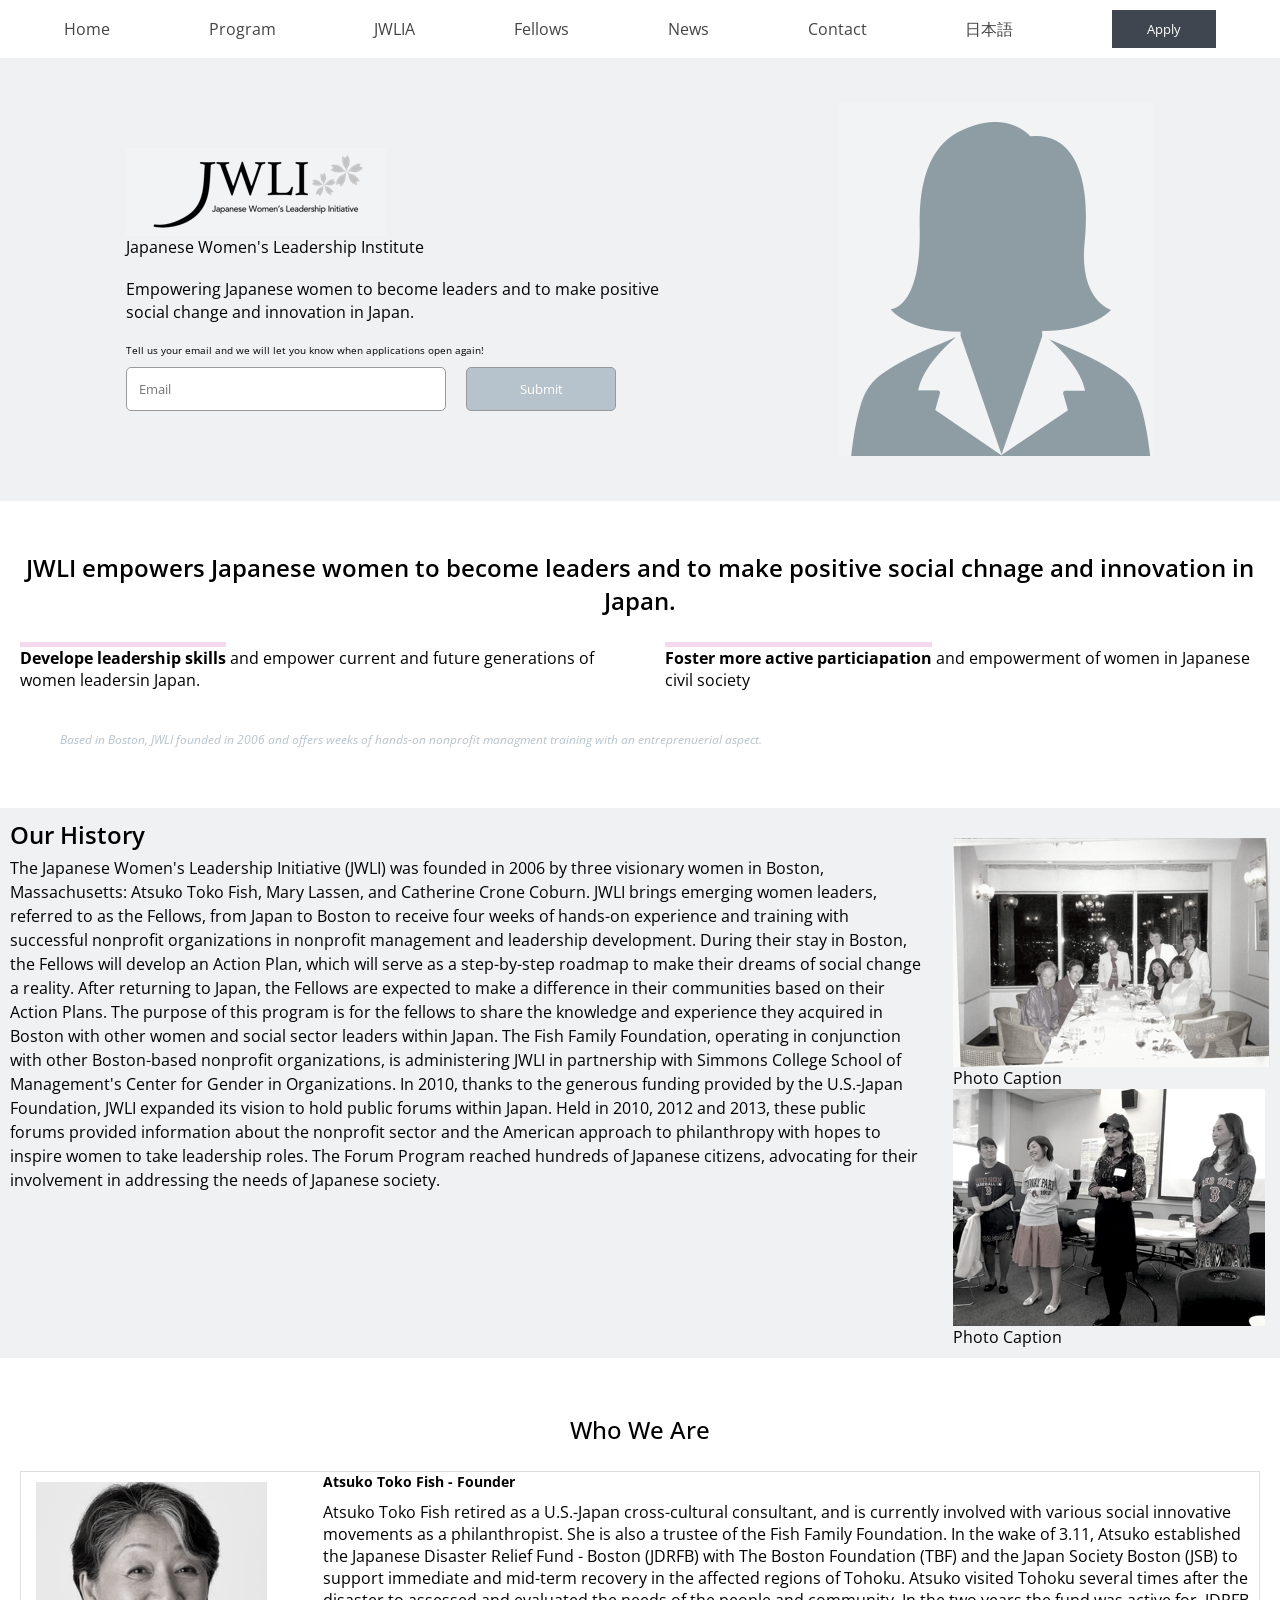
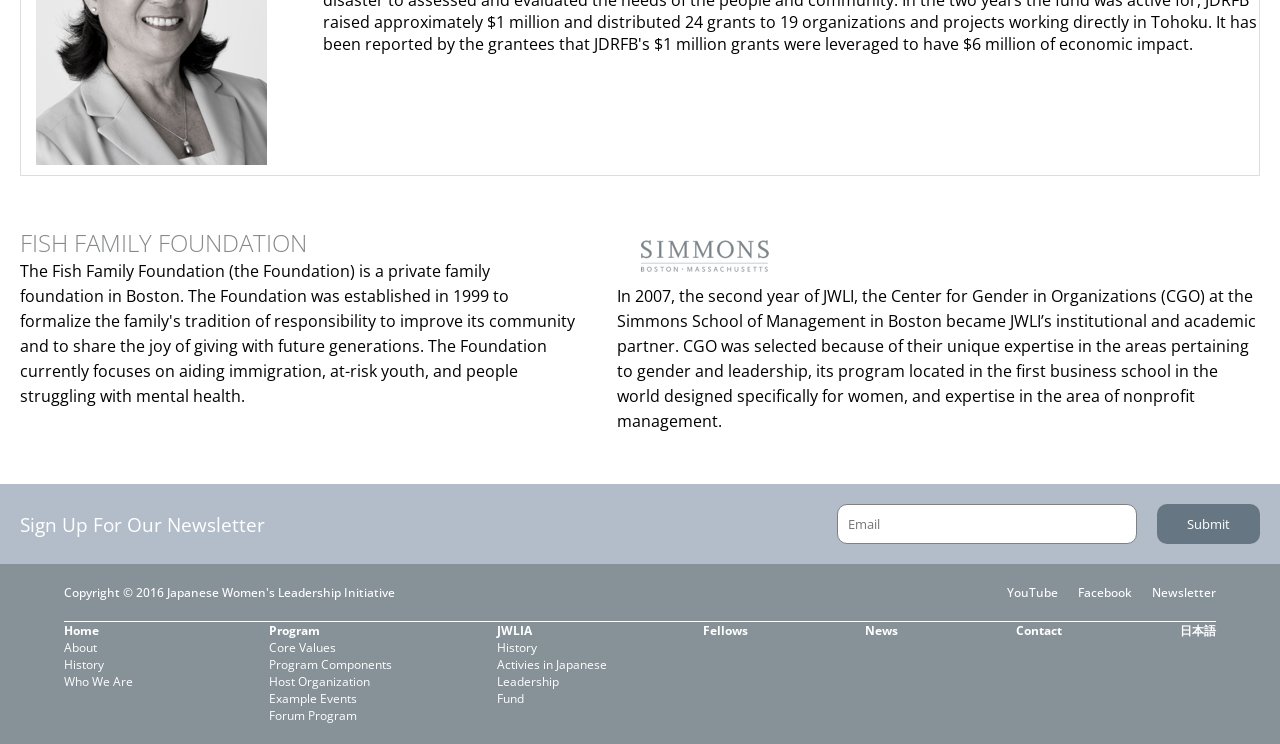
==== Jwp.html @ 887b90ca "Initial commit for Japanese Women" ====
<html lang="en">
<!DOCTYPE html>
<html lang="en">

<head>
    <meta charset="UTF-8">
    <meta name="viewport" content="width=device-width, initial-scale=1.0">
    <title>Japanese Women</title>
    <link rel="stylesheet" href="css/normalize.css">
    <link rel="stylesheet" href="jwp.css">
    <link rel="preconnect" href="https://fonts.googleapis.com">
    <link rel="preconnect" href="https://fonts.gstatic.com" crossorigin>
    <link href="https://fonts.googleapis.com/css2?family=Lilita+One&family=Nunito+Sans:ital,opsz,wght@0,6..12,200..1000;1,6..12,200..1000&family=Nunito:ital,wght@0,200..1000;1,200..1000&family=Open+Sans:ital,wght@0,300..800;1,300..800&family=Roboto:ital,wght@0,100..900;1,100..900&family=Source+Sans+3:ital,wght@0,200..900;1,200..900&family=Titan+One&display=swap"
            rel="stylesheet">
</head>

<body>
    <header>
        <nav>
            <ul>
                <li><a href="#">Home</a></li>
                <li><a href="#">Program</a></li>
                <li><a href="#">JWLIA</a></li>
                <li><a href="#">Fellows</a></li>
                <li><a href="#">News</a></li>
                <li><a href="#">Contact</a></li>
                <li><a href="#">日本語</a></li>
                <li><button type="submit">Apply</button></li>
            </ul>
        </nav>
    </header>

    <main>
        <section class="japanOne">
            <section>
                <section japOne>
                    <img src="jwli.png" alt="image of the logo">
                </section>

                <section class="japTwo">
                    <p>Japanese Women's Leadership Institute</p>
                    <p>Empowering Japanese women to become leaders and to make positive social change and innovation in
                        Japan.</p>

                    <p class="pGraph">Tell us your email and we will let you know when applications open again!</p>
                    <form>
                        <input type="email" placeholder="Email">
                        <button type="submit">Submit</button>
                    </form>
                </section>
            </section>

            <section class="japThree">
                <img src="JP-blank.png" alt="women apart of the culture">
            </section>
        </section>
    </main>
    <section class="oneSec">
        <section class="oneOfone">
            <h2>JWLI empowers Japanese women to become leaders and to make positive social chnage and innovation in
                Japan.</h2>

            <section class="oneOftwo">
                <p><span>Develope leadership skills</span> and empower current and future generations of women leadersin Japan.</p>
                <p><span>Foster more active particiapation</span> and empowerment of women in Japanese civil society</p>
            </section>
            <section class="oneOftres">
                <p>Based in Boston, JWLI founded in 2006 and offers weeks of hands-on nonprofit managment training with
                    an entreprenuerial aspect.</p>
            </section>
        </section>
    </section>
    <section class="twoSec">
            <section class="twoTwos">
                <h2>Our History</h2>
                <p>The Japanese Women's Leadership Initiative (JWLI) was founded in 2006 by three visionary women in
                    Boston, Massachusetts: Atsuko Toko Fish, Mary Lassen, and Catherine Crone Coburn. JWLI brings
                    emerging women leaders, referred to as the Fellows, from Japan to Boston to receive four weeks of
                    hands-on experience and training with successful nonprofit organizations in nonprofit management and
                    leadership development. During their stay in Boston, the Fellows will develop an Action Plan, which
                    will serve as a step-by-step roadmap to make their dreams of social change a reality. After
                    returning to Japan, the Fellows are expected to make a difference in their communities based on
                    their Action Plans. The purpose of this program is for the fellows to share the knowledge and
                    experience they acquired in Boston with other women and social sector leaders within Japan.
                    The Fish Family Foundation, operating in conjunction with other Boston-based nonprofit
                    organizations, is administering JWLI in partnership with Simmons College School of Management's
                    Center for Gender in Organizations.
                    In 2010, thanks to the generous funding provided by the U.S.-Japan Foundation, JWLI expanded its
                    vision to hold public forums within Japan. Held in 2010, 2012 and 2013, these public forums provided
                    information about the nonprofit sector and the American approach to philanthropy with hopes to
                    inspire women to take leadership roles. The Forum Program reached hundreds of Japanese citizens,
                    advocating for their involvement in addressing the needs of Japanese society.
                </p>
            </section>
            <section class="twoTrees">
                <section class="twoPics">
                    <img src="photo1-1.png" alt="Celebrating their success">
                    <p>Photo Caption</p>
                </section>
                <section class="twoPics">
                    <img src="photo2-2.png" alt="Talking about the process it took">
                    <p>Photo Caption</p>
                </section>
            </section>
    </section>
    <section class="treeSec">
        <h2>Who We Are</h2>
        <section class="sec3">
            <img src="Atsuko-Toko-Fish.png" alt="Founder, Atsuko Toko Fish">
            <section class="sec4">
                <h3>Atsuko Toko Fish - Founder</h3>
                <p>
                    Atsuko Toko Fish retired as a U.S.-Japan cross-cultural consultant, and is currently involved with
                    various social innovative movements as a philanthropist. She is also a trustee of the Fish Family
                    Foundation. In the wake of 3.11, Atsuko established the Japanese Disaster Relief Fund - Boston (JDRFB)
                    with The Boston Foundation (TBF) and the Japan Society Boston (JSB) to support immediate and mid-term
                    recovery in the affected regions of Tohoku. Atsuko visited Tohoku several times after the disaster to
                    assessed and evaluated the needs of the people and community. In the two years the fund was active for,
                    JDRFB raised approximately $1 million and distributed 24 grants to 19 organizations and projects working
                    directly in Tohoku. It has been reported by the grantees that JDRFB's $1 million grants were leveraged
                    to have $6 million of economic impact.
                </p>
            </section>
        </section>
    </section>


    <section class="fourSec">
        <section>
            <h2>FISH FAMILY FOUNDATION</h2>
            <p>The Fish Family Foundation (the Foundation) is a private family foundation in Boston. The Foundation was
                established in 1999 to formalize the family's tradition of responsibility to improve its community and
                to share the joy of giving with future generations. The Foundation currently focuses on aiding
                immigration, at-risk youth, and people struggling with mental health.</p>
        </section>
        <section>
            <img src="Simmons.png" alt="Location and place of partnership">
            <p>In 2007, the second year of JWLI, the Center for Gender in Organizations (CGO) at the Simmons School of
                Management in Boston became JWLI’s institutional and academic partner. CGO was selected because of their
                unique expertise in the areas pertaining to gender and leadership, its program located in the first
                business school in the world designed specifically for women, and expertise in the area of nonprofit
                management.</p>
        </section>
    </section>

    <footer>
        <section class="footerOne">
            <h3>Sign Up For Our Newsletter</h3>
            <form>
                <input type="email" placeholder="Email">
                <button type="submit">Submit</button>
            </form>
        </section>

        <section class="bottom">
            <section class="bottomOne">
                <p>Copyright &copy; 2016 Japanese Women's Leadership Initiative</p>
                <ul>
                    <li>YouTube</li>
                    <li>Facebook</li>
                    <li>Newsletter</li>
                </ul>
            </section>

            <section class="bottomUp">
                <ul id="oneFirst">
                    <li class="firstOnes">Home</li>
                    <li>About</li>
                    <li>History</li>
                    <li>Who We Are</li>

                </ul>

                <ul id="twoFirst">
                    <li class="firstOnes">Program</li>
                    <li>Core Values</li>
                    <li>Program Components</li>
                    <li>Host Organization</li>
                    <li>Example Events</li>
                    <li>Forum Program</li>
                </ul>

                <ul id="threeFirst">
                    <li class="firstOnes">JWLIA</li>
                    <li>History</li>
                    <li>Activies in Japanese</li>
                    <li>Leadership</li>
                    <li>Fund</li>
                </ul>

                <ul id="fourFirst">
                    <li class="firstOnes">Fellows</li>
                    <li class="firstOnes">News</li>
                    <li class="firstOnes">Contact</li>
                    <li class="firstOnes">日本語</li>
                </ul>
            </section>
        </section>
    </footer>
</body>

</html>
---- jwp.css ----
* {
    box-sizing: border-box;
    margin: 0;
    padding: 0;
    font-family: "Open Sans", sans-serif;
    clear: both; 
}


Clear fix hack .clearfix:after {
    content: ".";
    display: block;
    clear: both;
    visibility: hidden;
    line-height: 0;
    height: 0;
}

/******************************************
/* HEADER
/*******************************************/
header{ 
    height: auto; 
    clear: both;  
    height: auto; 
}
header {
    background-color: white;
    padding: 10px 0;
}

header nav {
    width: 90%;
    margin: 0 auto;
}

header ul {
    display: flex;
    align-items: center;
    justify-content: space-between;

    list-style: none;
    margin: 0;
    padding: 0;
}

header a {
    text-decoration: none;
    color: #444;
}

header button {
    background-color: #3f4650;
    color: white;
    border: none;
    padding: 10px 35px;
}

/******************************************
/* Section 2
/*******************************************/

.japanOne{
    display: flex; 
    justify-content: space-around;
    align-items: center;
    padding: 45px; 
    height: auto; 
    background: rgb(239, 241,243); 
    clear: both; 
}

.japTwo p{
    line-height: 1.4;
    max-width: 550px;
    margin-bottom: 20px;
}

.japTwo .pGraph{
    font-size: 10px; 
    margin: 5px 0; 
}

.japTwo form{
    display: flex;
    gap: 20px;
    margin-top: 10px;
}

.japTwo input {
    width: 320px;
    padding: 12px;
    border: 1px solid #9b9a9a;
    border-radius: 5px;
    
}
.japTwo button {
    width: 150px;
    padding: 12px;
    border: 1px solid #999;
    background: #b7c3cc;
    color: white;
    font-family: 14px;
    border-radius: 5px;
}
/******************************************
/* Section 3
/*******************************************/

.oneSec{
    height: auto;  
    padding: 20px; 
    clear: both; 
}
.oneOfone h2{
    font-weight: 600;
    text-align: center;
    margin: 30px 0; 
}
.oneOfTwo{
    display: flex;
    justify-content: space-between;
    gap: 50px;
}
.oneOfTwo p{
    flex: 1; ;
}
.oneOfTwo span{
    font-weight: bold;
    border-top: 5px solid rgb(246, 217, 237);
}
.oneOftres{
    display: flex; 
    font-size: 12px;
    color: #b7c3cc;
    margin: 40px; 
    font-style: italic;
}

/******************************************
/* Section 4
/*******************************************/

.twoSec{
    padding: 10px; 
    display: flex; 
     height: auto; 
    background: rgb(239, 241, 243);
    gap: 30px; 
    clear: both; 
}
.twoSec h2{
    font-weight: 600;
}
.twoTwos p{
    margin-top: 5px;
    line-height: 1.5;
}
.twoTrees{
     height: auto; 
    margin-top: 20px; 
}
/******************************************
/* Section 5
/*******************************************/

.treeSec{
    margin-top: 50px ;
    clear: both; 
    height: auto; 
}
.treeSec h2{
    padding: 5px; 
    text-align: center;
    font-weight: 500;
    margin-bottom: 20px;
}
.sec3{ 
    display: flex; 
    align-items: flex-start;
    gap: 40px; 
    height: auto;
    margin: 0 20px;
     border: 1px solid #ddd;
}
.sec4 h3{
    margin-bottom: 10px;
    font-size: 14px;
}
.sec p{
    font-size: 10px;
    font-weight: lighter;
}
.sec3 img {
    padding: 10px 15px;
}

/******************************************
/* Section 6
/*******************************************/

.fourSec{ 
    display: flex; 
    margin: 30px 0; 
    height: auto; 
    gap: 40px; 
    padding: 20px; 
}
.fourSec h2{
    color: rgb(134, 137, 139); 
    font-weight: lighter;
}
.fourSec p{
    line-height: 25px;
}

/******************************************
/* Footer
/*******************************************/
footer{
    height: auto; 
}
.footerOne{
    text-align: center;
    padding: 35px 0;
    display: flex; 
    padding: 20px; 
    background: rgb(179, 189, 201);
    color: white;  
}

.footerOne h3{
    font-weight: 400;
    width: 40%; 
    display: flex; 
    align-items: center; 
}
.footerOne form{
    justify-content: right;
    display: flex;
    gap: 20px;
    width: 60%;  
}
.footerOne input {
    width: 300px;
    padding: 10px;
    border: none;
    border-radius: 10px;
    border: 1px solid gray; 
}
.footerOne button {
    padding: 10px 30px;
    border: none;
    background-color: #667783;
    color: white;
    border-radius: 10px;
    text-align: center;
}
.bottom{
    background: rgb(135, 145, 152);
    color: white;
    padding: 20px 5%;
    text-align: center;
}
.bottomOne{
    border-bottom: 1px solid white; 
    display: flex; 
    padding-bottom: 20px 
}
.bottomOne ul{ 
    display: flex;  
    width: 50%; 
    list-style: none;
    justify-content: flex-end;
    gap: 20px;
    font-size: 12px;
    font-weight: 500;
}
.bottomOne p{
    display: flex;
    width: 50%; 
    font-size: 12px;
    font-weight: 500; 
    justify-content: flex-start;
}
.bottomUp{
    display: flex; 
}
.bottomUp ul{
    list-style: none;
    font-size: 12px;
}
#oneFirst{ 
    width: 18%;
    display: flex; 
    flex-direction: column; 
    align-items: flex-start; 
}
#twoFirst{
    width: 20%;
    display: flex; 
    flex-direction: column; 
    align-items: flex-start; 
}
#threeFirst{
    width: 18%;
    display: flex; 
    flex-direction: column; 
    align-items: flex-start; 
}
#fourFirst{
    width: 45%; 
    display: flex; 
    justify-content: space-between;
}
.firstOnes{
    font-weight: bold;
}


/******************************************
/* MEDIA Queries
/*******************************************/

@media screen and (max-width: 1024px) {
    main{
        font-size: 10px;
    }
   header, .oneSec, .twoSec, .treeSec, .fourSec, .footerOne{
        background: pink;
    }
}

@media screen and (max-width: 768px) {

   header {
        height: auto;
    }

    header ul {
        flex-wrap: wrap;
        gap: 15px;
    }
    header {
        height: auto;
    }

    header ul {
        flex-wrap: wrap;
        gap: 15px;
    }
    header, .oneSec, .twoSec, .treeSec, .fourSec, .footerOne{
        background: rgb(183, 94, 183);
    }

}

@media screen and (max-width: 600px) {

    header {
        height: auto;
        padding: 15px;
    }

    header nav {
        width: 100%;
    }

    header ul {
        flex-direction: column;
        align-items: flex-start;
        gap: 12px;
    }

    header button {
        padding: 8px 20px;
    }
    header, .oneSec, .twoSec, .treeSec, .fourSec, .footerOne{
        background: rgb(111, 190, 205);
}
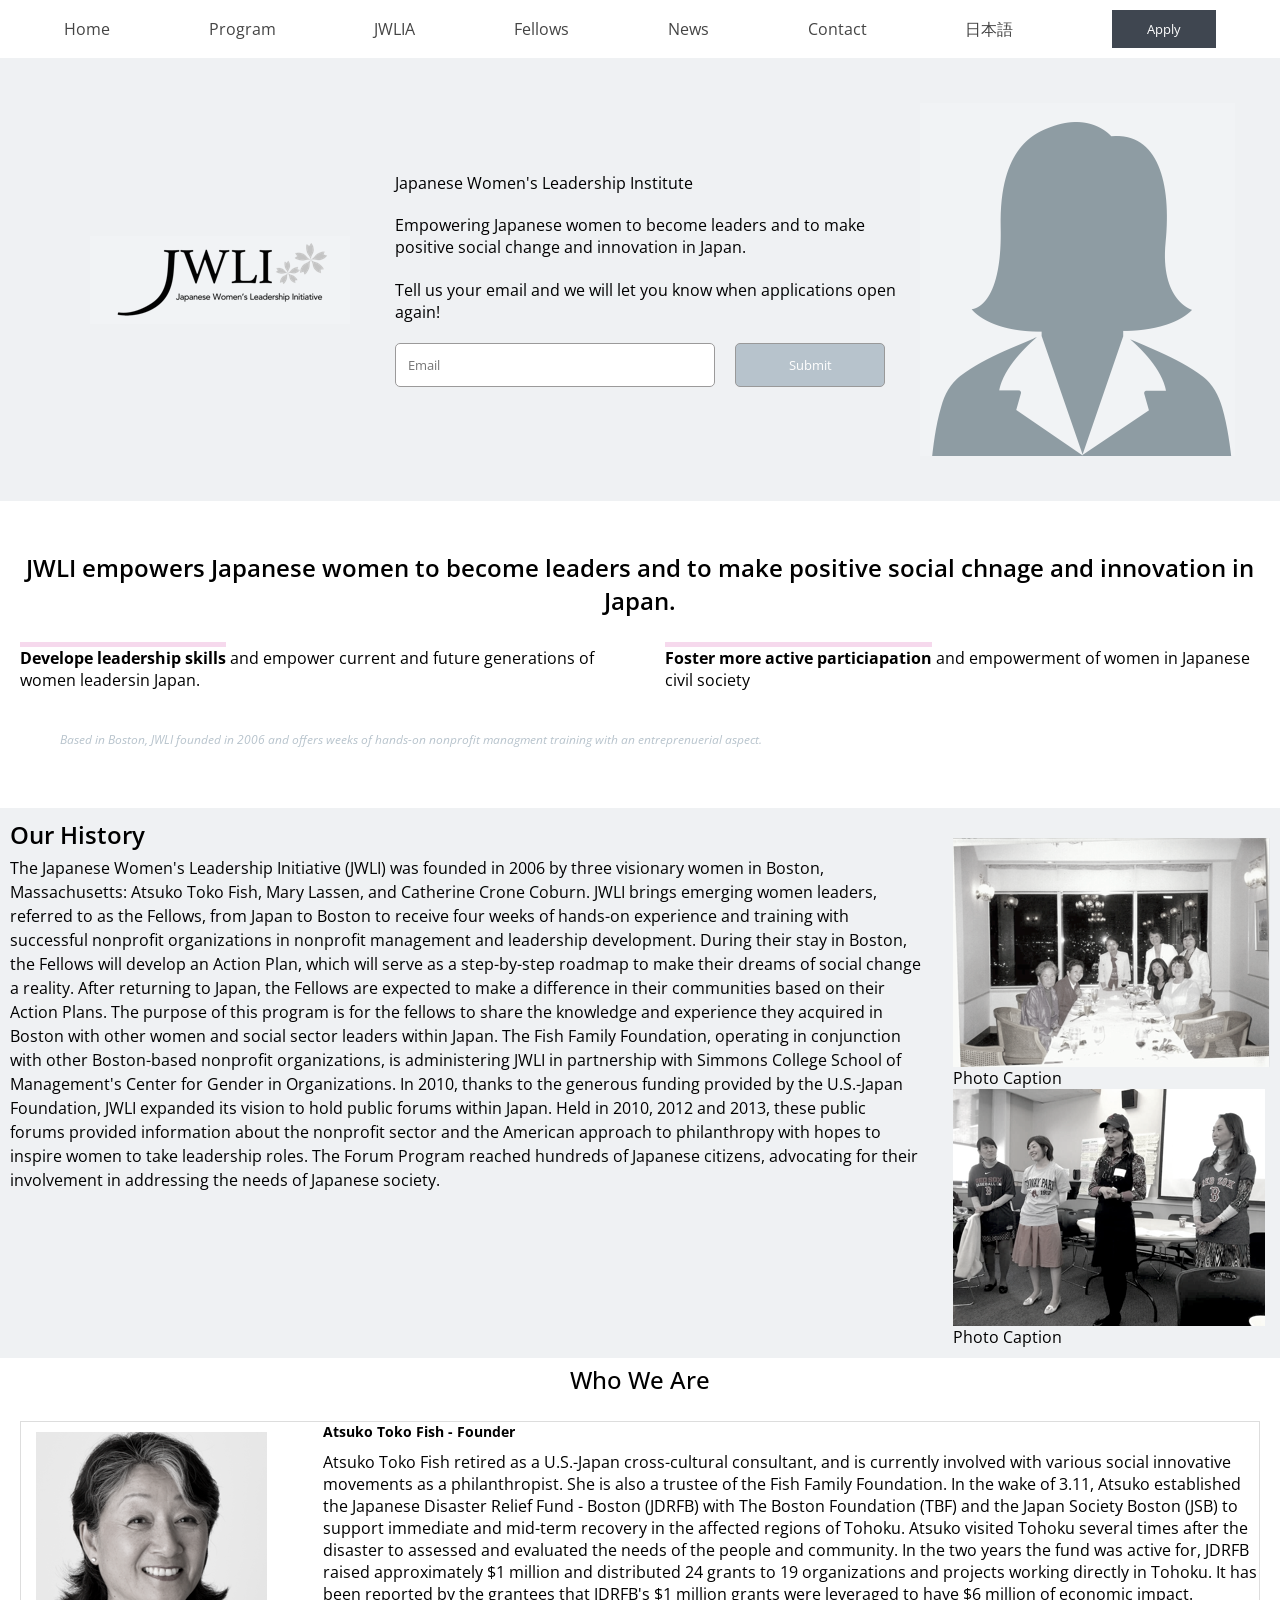
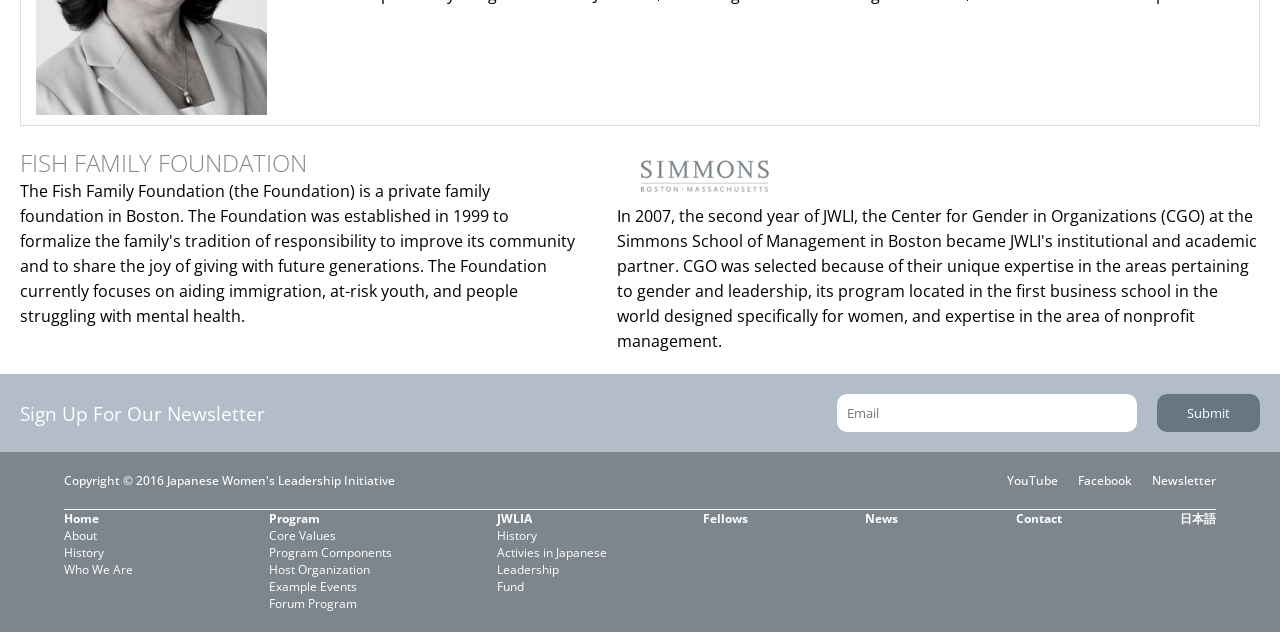
==== commit 4e32c484: "Made chnages to the background/font colors in my media queries" ====
--- a/Jwp.html
+++ b/Jwp.html
@@ -1,7 +1,5 @@
 <html lang="en">
 <!DOCTYPE html>
-<html lang="en">
-
 <head>
     <meta charset="UTF-8">
     <meta name="viewport" content="width=device-width, initial-scale=1.0">
@@ -32,22 +30,20 @@
 
     <main>
         <section class="japanOne">
-            <section>
-                <section japOne>
-                    <img src="jwli.png" alt="image of the logo">
-                </section>
+            <section class="japanOne">
+                <img src="jwli.png" alt="image of the logo">
+            </section>
 
-                <section class="japTwo">
-                    <p>Japanese Women's Leadership Institute</p>
-                    <p>Empowering Japanese women to become leaders and to make positive social change and innovation in
-                        Japan.</p>
+            <section class="japTwo">
+                <p>Japanese Women's Leadership Institute</p>
+                <p>Empowering Japanese women to become leaders and to make positive social change and innovation in
+                    Japan.</p>
 
-                    <p class="pGraph">Tell us your email and we will let you know when applications open again!</p>
-                    <form>
-                        <input type="email" placeholder="Email">
-                        <button type="submit">Submit</button>
-                    </form>
-                </section>
+                <p>Tell us your email and we will let you know when applications open again!</p>
+                <form>
+                    <input type="email" placeholder="Email">
+                    <button type="submit">Submit</button>
+                </form>
             </section>
 
             <section class="japThree">
@@ -123,8 +119,6 @@
             </section>
         </section>
     </section>
-
-
     <section class="fourSec">
         <section>
             <h2>FISH FAMILY FOUNDATION</h2>
@@ -136,13 +130,12 @@
         <section>
             <img src="Simmons.png" alt="Location and place of partnership">
             <p>In 2007, the second year of JWLI, the Center for Gender in Organizations (CGO) at the Simmons School of
-                Management in Boston became JWLI’s institutional and academic partner. CGO was selected because of their
+                Management in Boston became JWLI's institutional and academic partner. CGO was selected because of their
                 unique expertise in the areas pertaining to gender and leadership, its program located in the first
                 business school in the world designed specifically for women, and expertise in the area of nonprofit
                 management.</p>
         </section>
     </section>
-
     <footer>
         <section class="footerOne">
             <h3>Sign Up For Our Newsletter</h3>
--- a/jwp.css
+++ b/jwp.css
@@ -165,7 +165,6 @@
 /*******************************************/
 
 .treeSec{
-    margin-top: 50px ;
     clear: both; 
     height: auto; 
 }
@@ -181,7 +180,7 @@
     gap: 40px; 
     height: auto;
     margin: 0 20px;
-     border: 1px solid #ddd;
+    border: 1px solid #ddd;
 }
 .sec4 h3{
     margin-bottom: 10px;
@@ -201,7 +200,6 @@
 
 .fourSec{ 
     display: flex; 
-    margin: 30px 0; 
     height: auto; 
     gap: 40px; 
     padding: 20px; 
@@ -246,18 +244,17 @@
     padding: 10px;
     border: none;
     border-radius: 10px;
-    border: 1px solid gray; 
 }
 .footerOne button {
     padding: 10px 30px;
     border: none;
-    background-color: #667783;
+    background: #667783;
     color: white;
     border-radius: 10px;
     text-align: center;
 }
 .bottom{
-    background: rgb(135, 145, 152);
+    background: rgb(126, 134, 141);
     color: white;
     padding: 20px 5%;
     text-align: center;
@@ -323,39 +320,99 @@
 /*******************************************/
 
 @media screen and (max-width: 1024px) {
-    main{
-        font-size: 10px;
-    }
-   header, .oneSec, .twoSec, .treeSec, .fourSec, .footerOne{
+    /* Laptop screen size */
+    
+     header,
+    main,
+    .japanOne,
+    .oneSec,
+    .twoSec,
+    .treeSec,
+    .fourSec {
         background: pink;
     }
+    .japanOne {
+        flex-direction: column;
+        gap: 30px;
+    }
+     p,
+    a,
+    li,
+    button,
+    input,
+    span {
+        font-size: 14px;
+    }
+
+    h2 {
+        font-size: 24px;
+    }
+
+    h3 {
+        font-size: 18px;
+    }
+    header,
+    nav,
+    ul {
+        background: rgb(126, 134, 141);
+    }
+    .footerOne,
+    .footerOne h3,
+    .footerOne input,
+    .footerOne button,
+    .bottom,
+    .bottomOne,
+    .bottomOne p,
+    .bottomOne li,
+    .bottomUp,
+    .bottomUp li {
+        color: black;
+    }
 }
 
 @media screen and (max-width: 768px) {
-
-   header {
-        height: auto;
-    }
-
+    /* Tablet screen size */
+    
+   header,
+    main,
+    .japanOne,
+    .oneSec,
+    .twoSec,
+    .treeSec,
+    .fourSec {
+        background: rgb(183, 94, 183);
+    }
     header ul {
         flex-wrap: wrap;
         gap: 15px;
     }
-    header {
+    .japanOne {
+        flex-direction: column;
+        gap: 25px;
+    }
+    .japThree img {
+        max-width: 100%;
         height: auto;
     }
-
-    header ul {
-        flex-wrap: wrap;
-        gap: 15px;
-    }
-    header, .oneSec, .twoSec, .treeSec, .fourSec, .footerOne{
-        background: rgb(183, 94, 183);
-    }
-
+    header,
+    nav,
+    ul {
+        background: rgb(126, 134, 141);
+    }
 }
 
 @media screen and (max-width: 600px) {
+    /* Phone screen size */
+
+    header,
+    main,
+    .japanOne,
+    .oneSec,
+    .twoSec,
+    .treeSec,
+    .fourSec {
+        background: rgb(111, 190, 205);
+    }
 
     header {
         height: auto;
@@ -375,6 +432,25 @@
     header button {
         padding: 8px 20px;
     }
-    header, .oneSec, .twoSec, .treeSec, .fourSec, .footerOne{
-        background: rgb(111, 190, 205);
+
+    .japanOne {
+        flex-direction: column;
+        padding: 20px;
+        gap: 20px;
+    }
+
+    .japTwo form {
+        flex-direction: column;
+    }
+
+    .japTwo input,
+    .japTwo button {
+        width: 100%;
+    }
+
+    .japThree img {
+        width: 100%;
+        height: auto;
+    }
+
 }
